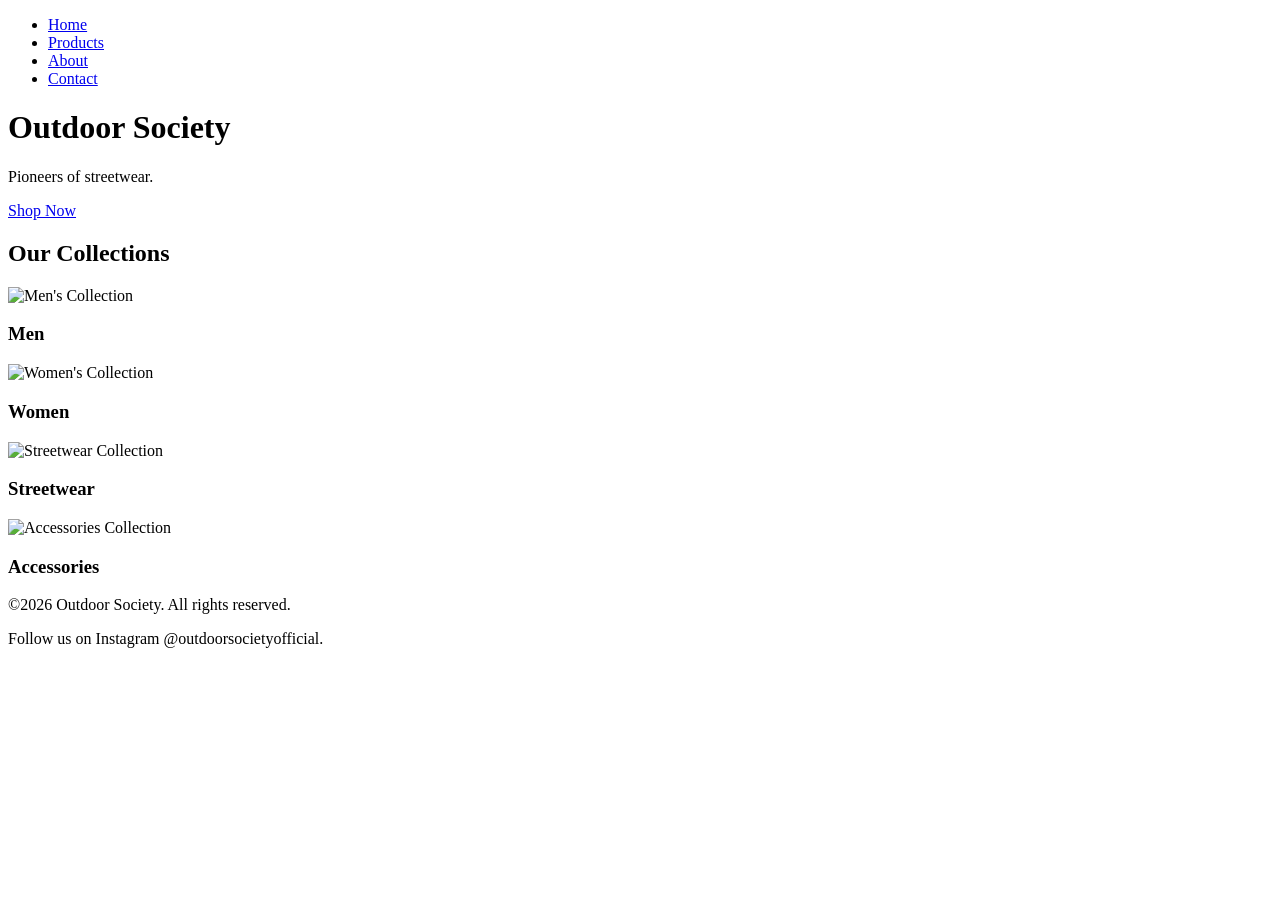
==== index.html @ d889334a "New index page" ====
<!DOCTYPE html>
<html lang="en">
    <head>
        <meta charset="UTF-8">
        <meta name="viewport" content="width=device-width, initial-scale=1.0">
        <title>Outdoor Society</title>
        <link rel="stylesheet" href="style.css">
        </head>
        
        <body>
        <nav>
            <ul>
                <li><a href="index.html">Home</a></li>
                <li><a href="products.html">Products</a></li>
                <li><a href="about.html">About</a></li>
                <li><a href="contact.html">Contact</a></li>
            </ul>
        </nav> 
        
        <header class="hero">
            <h1>Outdoor Society</h1>
            <p>Pioneers of streetwear.</p>
            <a href="products.html" class="btn">Shop Now</a>
        </header>

        <section class="collections">
            <h2>Our Collections</h2>
            <div class="collection-grid">
                <div class="collection">
                    <img src="" alt="Men's Collection">
                    <h3>Men</h3>
                </div>
                <div class="collection">
                    <img src="" alt="Women's Collection">
                    <h3>Women</h3>
                </div>
                <div class="collection">
                    <img src="" alt="Streetwear Collection">
                    <h3>Streetwear</h3>
                </div>
                <div class="collection">
                    <img src="" alt="Accessories Collection">
                    <h3>Accessories</h3>
                </div>
            </div>
        </section>

        <footer>
            <p> &copy;2026 Outdoor Society. All rights reserved.</p>
            <p> Follow us on Instagram @outdoorsocietyofficial.</p>
        </footer>
    </body>
    </head>
</html>
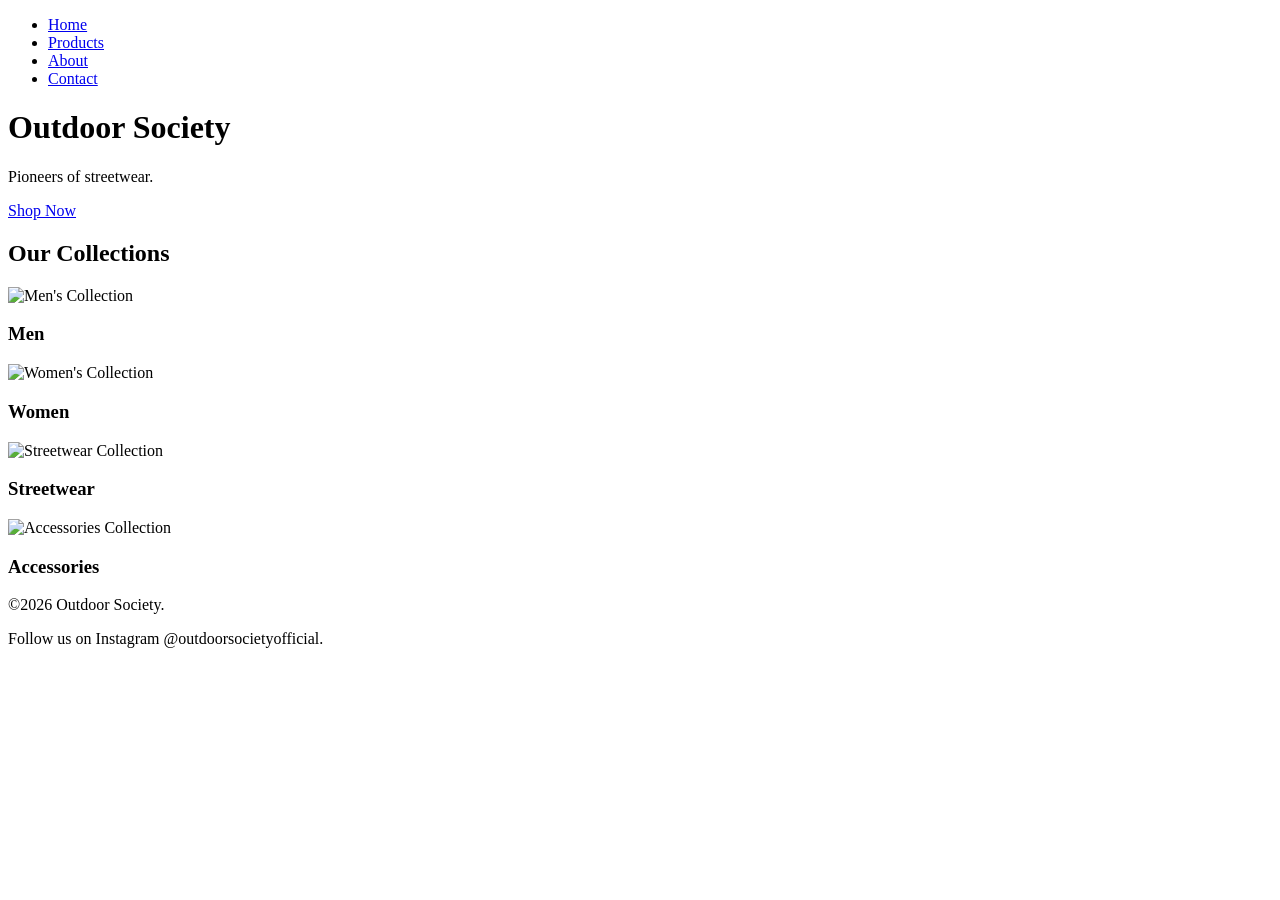
==== commit b9951a7b: "New index page" ====
--- a/index.html
+++ b/index.html
@@ -46,7 +46,7 @@
         </section>
 
         <footer>
-            <p> &copy;2026 Outdoor Society. All rights reserved.</p>
+            <p> &copy;2026 Outdoor Society.</p>
             <p> Follow us on Instagram @outdoorsocietyofficial.</p>
         </footer>
     </body>
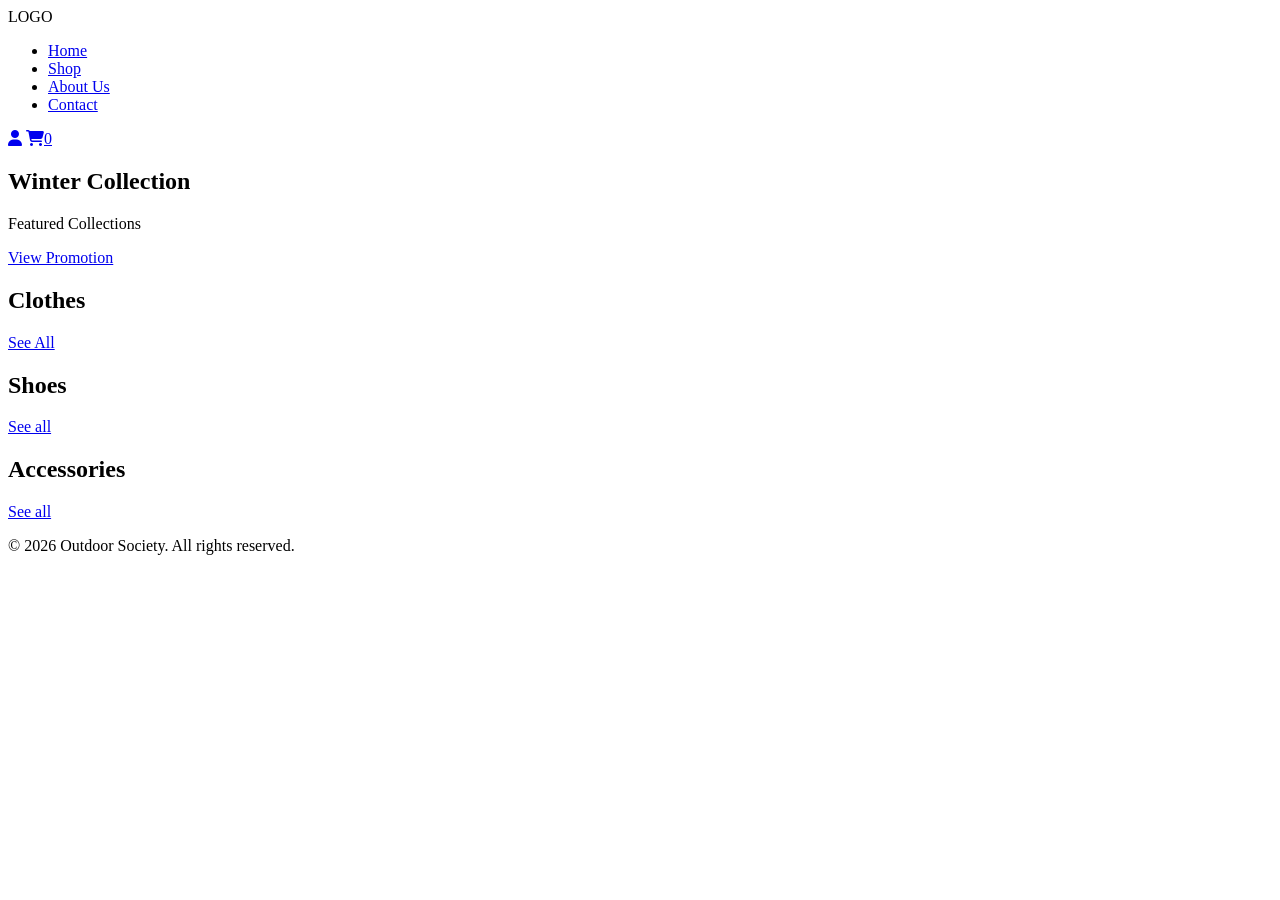
==== commit bc9eedab: "redesigned the index page" ====
--- a/index.html
+++ b/index.html
@@ -3,52 +3,44 @@
     <head>
         <meta charset="UTF-8">
         <meta name="viewport" content="width=device-width, initial-scale=1.0">
-        <title>Outdoor Society</title>
+        <title>Outdoor Society - Home</title>
         <link rel="stylesheet" href="style.css">
-        </head>
+    </head>
+
+    <body>
         
-        <body>
-        <nav>
-            <ul>
+        <header>
+            <div class="logo">LOGO</div>
+            <nav>
+              <ul>
                 <li><a href="index.html">Home</a></li>
-                <li><a href="products.html">Products</a></li>
-                <li><a href="about.html">About</a></li>
+                <li><a href="shop.html">Shop</a></li>
+                <li><a href="about.html">About Us</a></li>
                 <li><a href="contact.html">Contact</a></li>
-            </ul>
-        </nav> 
-        
-        <header class="hero">
-            <h1>Outdoor Society</h1>
-            <p>Pioneers of streetwear.</p>
-            <a href="products.html" class="btn">Shop Now</a>
+                </ul>
+            </nav>
+            <div class="icons">
+                <a href="login.html"><i class="fas fa-user"></i></a>
+                <a href="cart.html"><i class="fas fa-shopping-cart"></i><span class="cart-count">0</span></a>
+            </div>
         </header>
 
-        <section class="collections">
-            <h2>Our Collections</h2>
-            <div class="collection-grid">
-                <div class="collection">
-                    <img src="" alt="Men's Collection">
-                    <h3>Men</h3>
-                </div>
-                <div class="collection">
-                    <img src="" alt="Women's Collection">
-                    <h3>Women</h3>
-                </div>
-                <div class="collection">
-                    <img src="" alt="Streetwear Collection">
-                    <h3>Streetwear</h3>
-                </div>
-                <div class="collection">
-                    <img src="" alt="Accessories Collection">
-                    <h3>Accessories</h3>
-                </div>
-            </div>
+        <link rel="stylesheet" href="https://cdnjs.cloudflare.com/ajax/libs/font-awesome/6.5.0/css/all.min.css">
+        
+        <section class="Hero">
+            <h1>Winter Collection</h1>
+            <p>Featured Collections</p>
+            <a href="promo.html" class="promo-btn">View Promotion</a>
+        </section>
+
+        <section>
+            <div class="card"><h2>Clothes</h2><a href="clothes.html" class="see-all">See All</a></div>
+            <div class="card"><h2>Shoes</h2><a href="shoes.html" class="see-all">See all</a></div>
+            <div class="card"><h2>Accessories</h2><a href="accessories.html" class="see-all">See all</a></div>
         </section>
 
         <footer>
-            <p> &copy;2026 Outdoor Society.</p>
-            <p> Follow us on Instagram @outdoorsocietyofficial.</p>
+            <p>&copy; 2026 Outdoor Society. All rights reserved.</p>
         </footer>
-    </body>
-    </head>
-</html>+        </body>
+        </html>
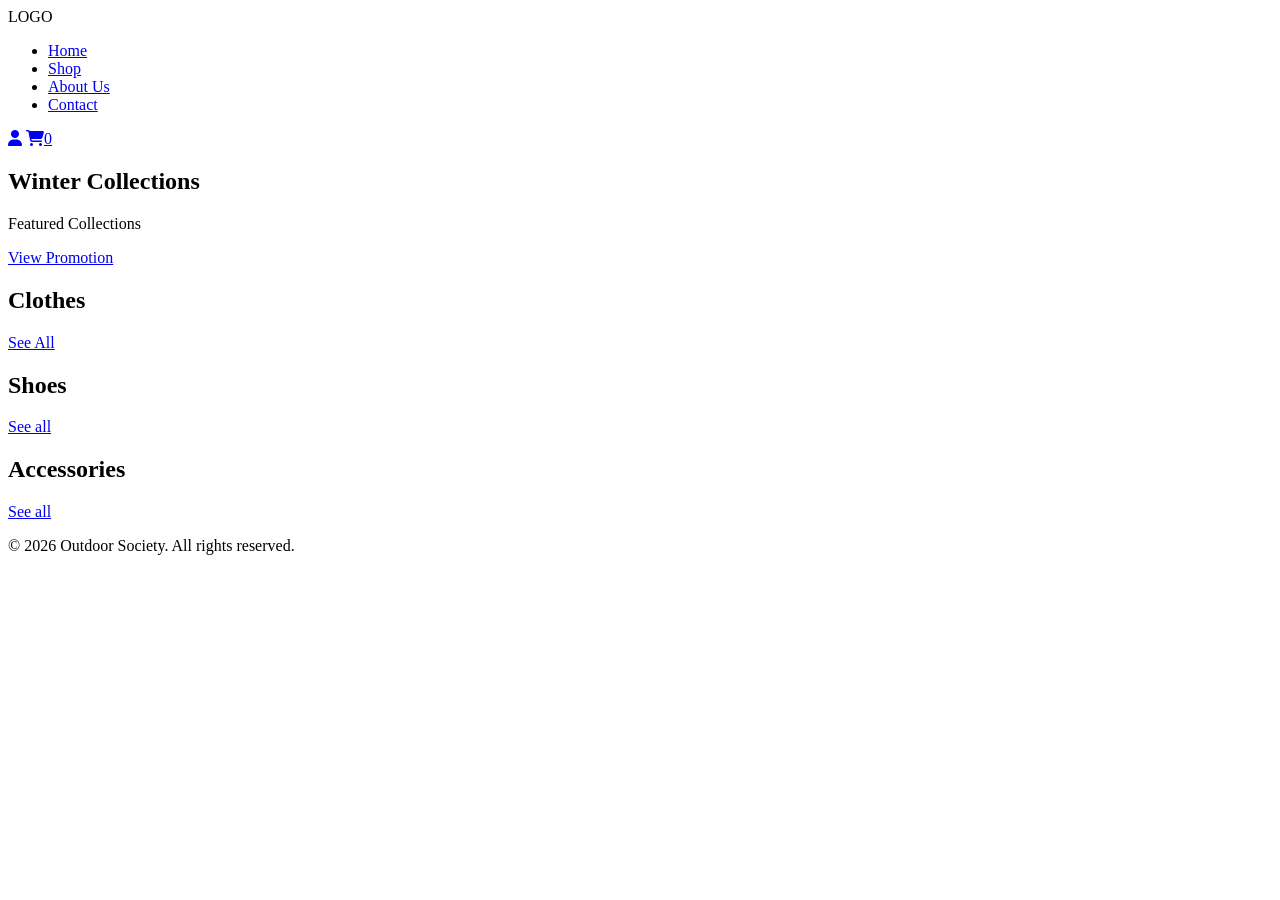
==== commit 6a9c9d90: "changed winter collection to winter collections" ====
--- a/index.html
+++ b/index.html
@@ -28,7 +28,7 @@
         <link rel="stylesheet" href="https://cdnjs.cloudflare.com/ajax/libs/font-awesome/6.5.0/css/all.min.css">
         
         <section class="Hero">
-            <h1>Winter Collection</h1>
+            <h1>Winter Collections</h1>
             <p>Featured Collections</p>
             <a href="promo.html" class="promo-btn">View Promotion</a>
         </section>
